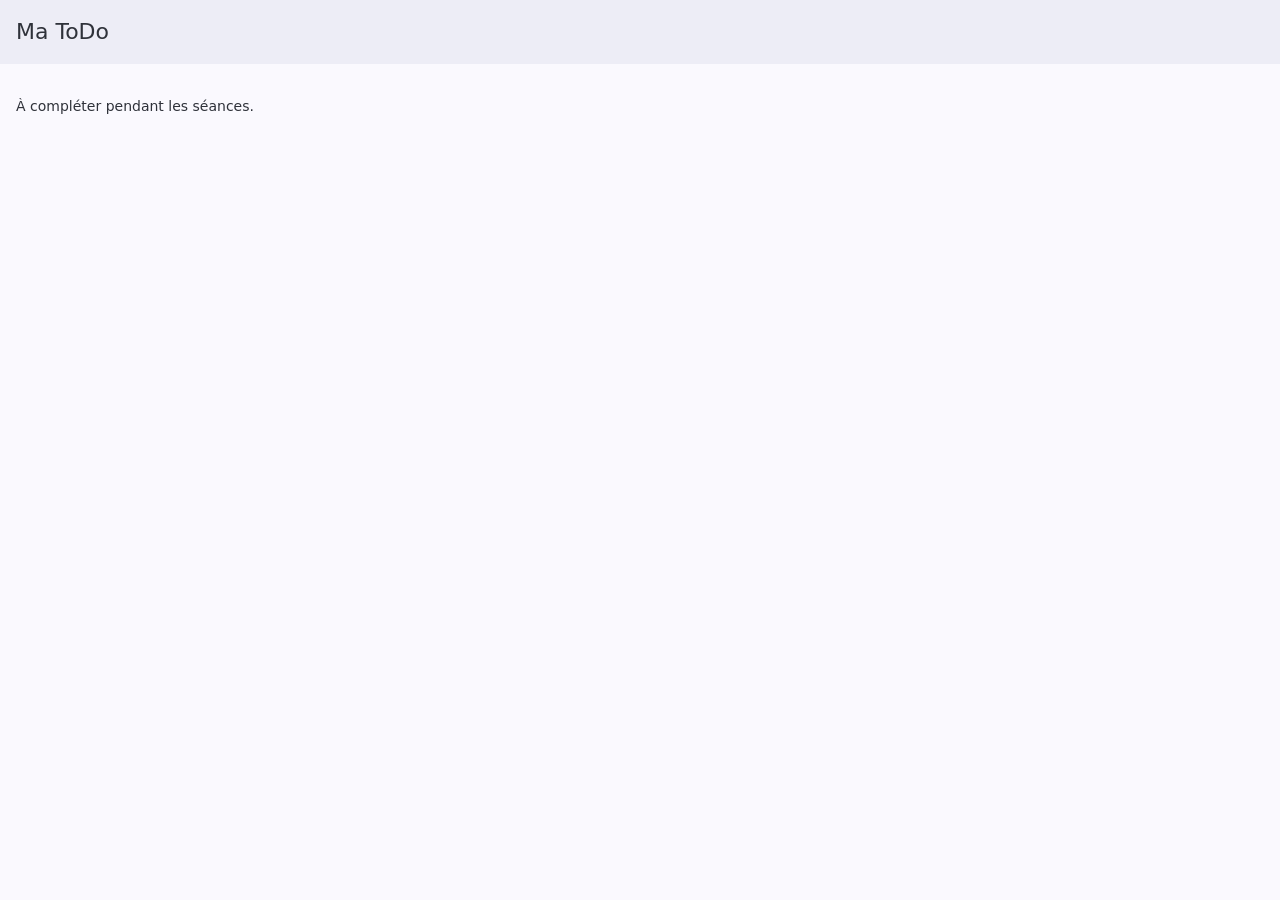
==== index.html @ e6d9fbbe "Initial commit" ====
<!doctype html>
<html lang="fr">
    <head>
        <meta charset="utf-8" />
        <meta
            name="viewport"
            content="width=device-width, initial-scale=1, maximum-scale=1, minimum-scale=1, viewport-fit=cover"
        />
        <meta name="theme-color" content="#e8590c" />
        <title>Ma ToDo</title>

        <!-- Framework7 (CSS) -->
        <link rel="stylesheet" href="lib/framework7-bundle.min.css" />
        <!-- Police d'icônes Framework7 -->
        <link
            rel="stylesheet"
            href="lib/framework7-icons/css/framework7-icons.css"
        />
        <!-- Styles de l'application -->
        <link rel="stylesheet" href="css/app.css" />
    </head>
    <body>
        <div id="app">
            <div class="view view-main view-init safe-areas">
                <div class="page">
                    <!-- Barre de navigation (haut) -->
                    <div class="navbar">
                        <div class="navbar-bg"></div>
                        <div class="navbar-inner">
                            <div class="title">Ma ToDo</div>
                        </div>
                    </div>

                    <div class="page-content">
                        <!-- =====================================================
               SÉANCE 1 : afficher ici une liste de tâches EN DUR
                 (composant "list" avec des cases à cocher).

               SÉANCE 2 : ajouter un champ + un bouton, puis
                 générer la liste à partir d'un tableau JS
                 (voir js/app.js). Ajouter / supprimer une tâche.

               SÉANCE 3 : cocher/décocher, compteur, filtres,
                 puis sauvegarde avec localStorage.
               ===================================================== -->
                        <div class="block">
                            <p class="text-color-gray">
                                À compléter pendant les séances.
                            </p>
                        </div>
                    </div>
                </div>
            </div>
        </div>

        <!-- Framework7 (JS) -->
        <script src="lib/framework7-bundle.min.js"></script>
        <script src="js/app.js"></script>
    </body>
</html>
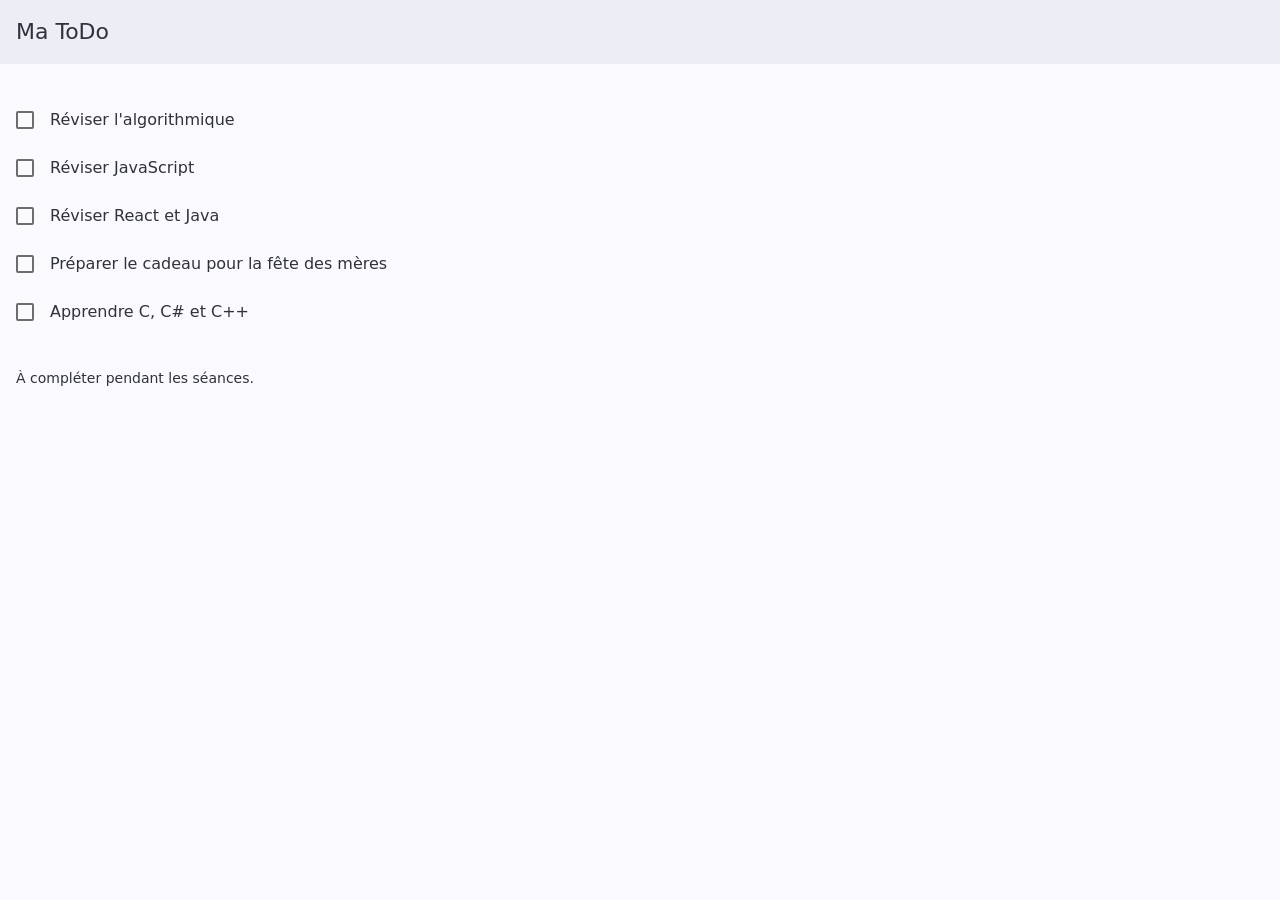
==== commit e61cdb78: "Changement lier a la Session 1" ====
--- a/index.html
+++ b/index.html
@@ -1,60 +1,130 @@
 <!doctype html>
 <html lang="fr">
-    <head>
-        <meta charset="utf-8" />
-        <meta
-            name="viewport"
-            content="width=device-width, initial-scale=1, maximum-scale=1, minimum-scale=1, viewport-fit=cover"
-        />
-        <meta name="theme-color" content="#e8590c" />
-        <title>Ma ToDo</title>
+  <head>
+    <meta charset="utf-8" />
+    <meta
+      name="viewport"
+      content="width=device-width, initial-scale=1, maximum-scale=1, minimum-scale=1, viewport-fit=cover"
+    />
+    <meta name="theme-color" content="#e8590c" />
+    <title>Ma ToDo</title>
 
-        <!-- Framework7 (CSS) -->
-        <link rel="stylesheet" href="lib/framework7-bundle.min.css" />
-        <!-- Police d'icônes Framework7 -->
-        <link
-            rel="stylesheet"
-            href="lib/framework7-icons/css/framework7-icons.css"
-        />
-        <!-- Styles de l'application -->
-        <link rel="stylesheet" href="css/app.css" />
-    </head>
-    <body>
-        <div id="app">
-            <div class="view view-main view-init safe-areas">
-                <div class="page">
-                    <!-- Barre de navigation (haut) -->
-                    <div class="navbar">
-                        <div class="navbar-bg"></div>
-                        <div class="navbar-inner">
-                            <div class="title">Ma ToDo</div>
-                        </div>
+    <!-- Framework7 (CSS) -->
+    <link rel="stylesheet" href="lib/framework7-bundle.min.css" />
+    <!-- Police d'icônes Framework7 -->
+    <link
+      rel="stylesheet"
+      href="lib/framework7-icons/css/framework7-icons.css"
+    />
+    <!-- Styles de l'application -->
+    <link rel="stylesheet" href="css/app.css" />
+  </head>
+  <body>
+    <div id="app">
+      <div class="view view-main view-init safe-areas">
+        <div class="page">
+          <!-- Barre de navigation (haut) -->
+          <div class="navbar">
+            <div class="navbar-bg"></div>
+            <div class="navbar-inner">
+              <div class="title">Ma ToDo</div>
+            </div>
+          </div>
+
+          <div class="page-content">
+            <!-- 
+            ======================================================
+                SÉANCE 1 : afficher ici une liste de tâches EN DUR
+                (composant "list" avec des cases à cocher).
+            ======================================================
+            -->
+
+            <div class="list">
+              <ul>
+                <li class="item-content">
+                  <div class="item-media">
+                    <label class="checkbox">
+                      <input type="checkbox" />
+                      <i class="icon-checkbox"></i>
+                    </label>
+                  </div>
+                  <div class="item-inner">
+                    <div class="item-title">Réviser l'algorithmique</div>
+                  </div>
+                </li>
+                <li class="item-content">
+                  <div class="item-media">
+                    <label class="checkbox">
+                      <input type="checkbox" />
+                      <i class="icon-checkbox"></i>
+                    </label>
+                  </div>
+                  <div class="item-inner">
+                    <div class="item-title">Réviser JavaScript</div>
+                  </div>
+                </li>
+                <li class="item-content">
+                  <div class="item-media">
+                    <label class="checkbox">
+                      <input type="checkbox" />
+                      <i class="icon-checkbox"></i>
+                    </label>
+                  </div>
+                  <div class="item-inner">
+                    <div class="item-title">Réviser React et Java</div>
+                  </div>
+                </li>
+                <li class="item-content">
+                  <div class="item-media">
+                    <label class="checkbox">
+                      <input type="checkbox" />
+                      <i class="icon-checkbox"></i>
+                    </label>
+                  </div>
+                  <div class="item-inner">
+                    <div class="item-title">
+                      Préparer le cadeau pour la fête des mères
                     </div>
+                  </div>
+                </li>
+                <li class="item-content">
+                  <div class="item-media">
+                    <label class="checkbox">
+                      <input type="checkbox" />
+                      <i class="icon-checkbox"></i>
+                    </label>
+                  </div>
+                  <div class="item-inner">
+                    <div class="item-title">Apprendre C, C# et C++</div>
+                  </div>
+                </li>
+              </ul>
+            </div>
 
-                    <div class="page-content">
-                        <!-- =====================================================
-               SÉANCE 1 : afficher ici une liste de tâches EN DUR
-                 (composant "list" avec des cases à cocher).
+            <!-- 
+             ======================================================
+                SÉANCE 2 : ajouter un champ + un bouton, puis
+                générer la liste à partir d'un tableau JS
+                (voir js/app.js). Ajouter / supprimer une tâche. 
+            ======================================================
+            -->
 
-               SÉANCE 2 : ajouter un champ + un bouton, puis
-                 générer la liste à partir d'un tableau JS
-                 (voir js/app.js). Ajouter / supprimer une tâche.
+            <!--  
+                ======================================================
+                    SÉANCE 3 : cocher/décocher, compteur, filtres,
+                    puis sauvegarde avec localStorage.
+                ====================================================== 
+                -->
+            <div class="block">
+              <p class="text-color-gray">À compléter pendant les séances.</p>
+            </div>
+          </div>
+        </div>
+      </div>
+    </div>
 
-               SÉANCE 3 : cocher/décocher, compteur, filtres,
-                 puis sauvegarde avec localStorage.
-               ===================================================== -->
-                        <div class="block">
-                            <p class="text-color-gray">
-                                À compléter pendant les séances.
-                            </p>
-                        </div>
-                    </div>
-                </div>
-            </div>
-        </div>
-
-        <!-- Framework7 (JS) -->
-        <script src="lib/framework7-bundle.min.js"></script>
-        <script src="js/app.js"></script>
-    </body>
+    <!-- Framework7 (JS) -->
+    <script src="lib/framework7-bundle.min.js"></script>
+    <script src="js/app.js"></script>
+  </body>
 </html>
--- a/css/app.css
+++ b/css/app.css
@@ -4,8 +4,8 @@
 
 /* Couleur principale du thème (orange) */
 :root {
-    --f7-theme-color: #e8590c;
-    --f7-theme-color-rgb: rgb(232, 89, 12);
+    --f7-theme-color: #05ca1c;
+    --f7-theme-color-rgb: 12, 232, 52;
     --f7-theme-color-shade: #cf5009;
     --f7-theme-color-tint: #f06a1e;
 }
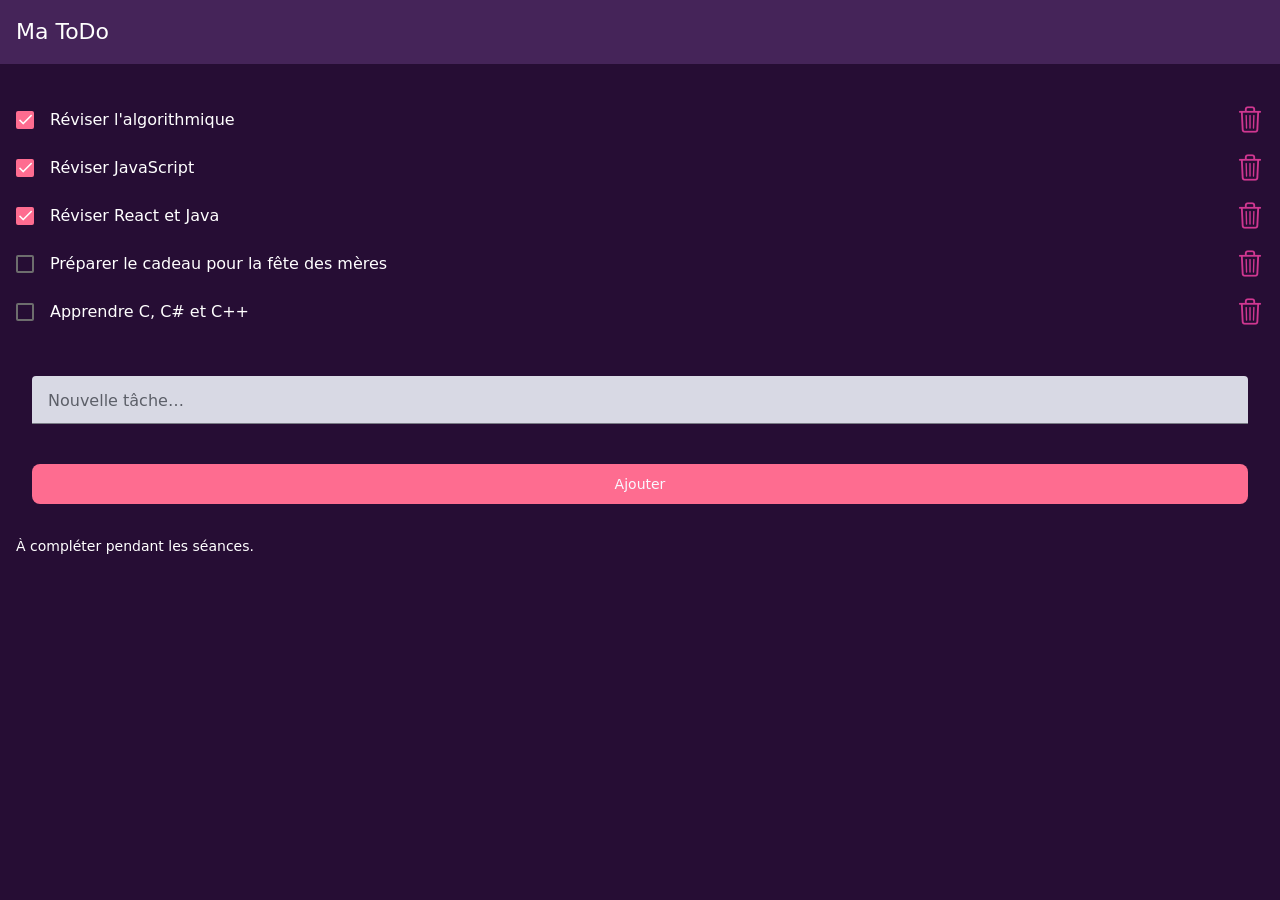
==== commit 2b35623a: "Ajout custom style Css, ajout logique bouton ajouter et supprimer" ====
--- a/index.html
+++ b/index.html
@@ -40,64 +40,8 @@
             -->
 
             <div class="list">
-              <ul>
-                <li class="item-content">
-                  <div class="item-media">
-                    <label class="checkbox">
-                      <input type="checkbox" />
-                      <i class="icon-checkbox"></i>
-                    </label>
-                  </div>
-                  <div class="item-inner">
-                    <div class="item-title">Réviser l'algorithmique</div>
-                  </div>
-                </li>
-                <li class="item-content">
-                  <div class="item-media">
-                    <label class="checkbox">
-                      <input type="checkbox" />
-                      <i class="icon-checkbox"></i>
-                    </label>
-                  </div>
-                  <div class="item-inner">
-                    <div class="item-title">Réviser JavaScript</div>
-                  </div>
-                </li>
-                <li class="item-content">
-                  <div class="item-media">
-                    <label class="checkbox">
-                      <input type="checkbox" />
-                      <i class="icon-checkbox"></i>
-                    </label>
-                  </div>
-                  <div class="item-inner">
-                    <div class="item-title">Réviser React et Java</div>
-                  </div>
-                </li>
-                <li class="item-content">
-                  <div class="item-media">
-                    <label class="checkbox">
-                      <input type="checkbox" />
-                      <i class="icon-checkbox"></i>
-                    </label>
-                  </div>
-                  <div class="item-inner">
-                    <div class="item-title">
-                      Préparer le cadeau pour la fête des mères
-                    </div>
-                  </div>
-                </li>
-                <li class="item-content">
-                  <div class="item-media">
-                    <label class="checkbox">
-                      <input type="checkbox" />
-                      <i class="icon-checkbox"></i>
-                    </label>
-                  </div>
-                  <div class="item-inner">
-                    <div class="item-title">Apprendre C, C# et C++</div>
-                  </div>
-                </li>
+              <ul class="liste-taches">
+                <!-- Affiche dynamiquement les taches du tableau dans app -->
               </ul>
             </div>
 
@@ -109,6 +53,27 @@
             ======================================================
             -->
 
+            <div class="list inset">
+              <ul>
+                <li class="item-content item-input">
+                  <div class="item-inner">
+                    <div class="item-input-wrap">
+                      <input
+                        type="text"
+                        id="champ-tache"
+                        placeholder="Nouvelle tâche…"
+                      />
+                    </div>
+                  </div>
+                </li>
+              </ul>
+            </div>
+            <div class="block">
+              <a href="#" class="button button-fill" id="btn-ajouter"
+                >Ajouter</a
+              >
+            </div>
+
             <!--  
                 ======================================================
                     SÉANCE 3 : cocher/décocher, compteur, filtres,
@@ -116,7 +81,7 @@
                 ====================================================== 
                 -->
             <div class="block">
-              <p class="text-color-gray">À compléter pendant les séances.</p>
+              <p class="text-color-white">À compléter pendant les séances.</p>
             </div>
           </div>
         </div>
--- a/css/app.css
+++ b/css/app.css
@@ -4,14 +4,79 @@
 
 /* Couleur principale du thème (orange) */
 :root {
-    --f7-theme-color: #05ca1c;
-    --f7-theme-color-rgb: 12, 232, 52;
-    --f7-theme-color-shade: #cf5009;
-    --f7-theme-color-tint: #f06a1e;
+  --f7-theme-color: rgb(254, 108, 144);
+  --f7-theme-color-rgb: 254, 108, 144;
+  --f7-theme-color-shade: #cf5009;
+  --f7-theme-color-tint: #f06a1e;
 }
 
 .page-content {
-    padding-bottom: 16px;
+  background-color: #260d34;
+}
+
+.navbar .navbar-bg {
+  background-color: #452459;
+}
+
+.navbar .title {
+  color: rgb(255, 255, 255);
+}
+
+.liste-taches .item-title {
+  color: rgb(255, 255, 255);
+}
+
+.custom-color {
+  color: rgb(208, 55, 145);
+  transition: scale 0.1s linear;
+}
+
+.custom-color:hover {
+  scale: 1.15;
+}
+
+#btn-ajouter {
+  margin: 0 16px 0 16px;
+  transition: scale 0.2s linear;
+}
+
+#btn-ajouter:hover {
+  scale: 1.03;
+  background-color: rgb(197, 86, 114);
+}
+
+/* Style mode dark */
+
+@media (prefers-color-scheme: dark) {
+  :root {
+    --f7-theme-color: rgb(0, 166, 244);
+    --f7-theme-color-rgb: 0, 166, 244;
+  }
+  .page-content {
+    background-color: rgb(15, 20, 30);
+  }
+
+  .navbar .navbar-bg {
+    background-color: rgb(28, 32, 41);
+  }
+
+  .custom-color {
+    color: rgb(246, 51, 154);
+  }
+
+  #btn-ajouter {
+    margin: 0 16px 0 16px;
+    transition: scale 0.2s linear;
+  }
+
+  #btn-ajouter:hover {
+    scale: 1.03;
+    background-color: rgb(0, 134, 196);
+  }
+}
+
+.page-content {
+  padding-bottom: 16px;
 }
 
 /* SÉANCE 3 : ajouter ici le style de la tâche cochée (texte barré) */
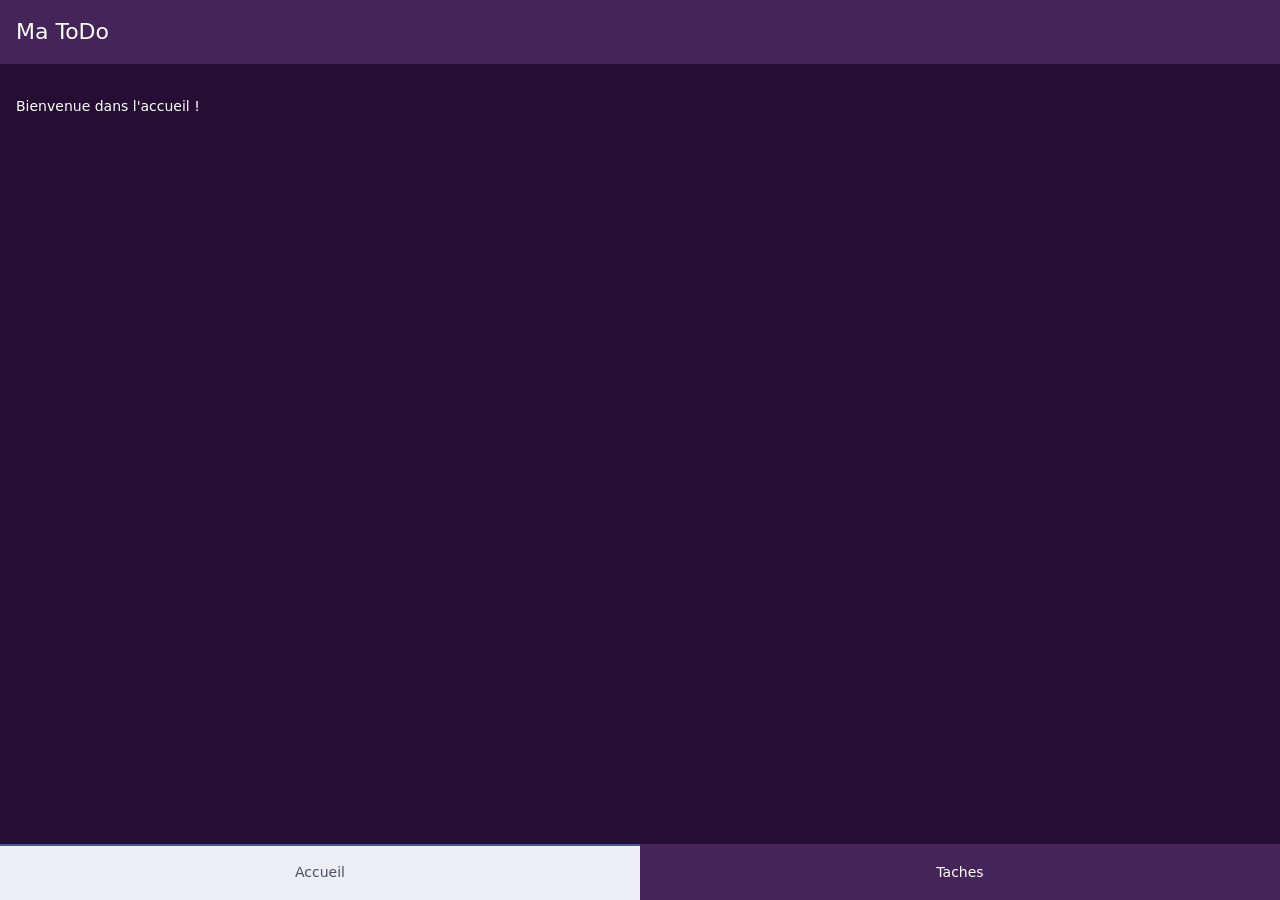
==== commit c33b6142: "Upgrade de la Session 2, Ajout du systeme de route et modification des fichiers" ====
--- a/index.html
+++ b/index.html
@@ -21,75 +21,14 @@
   </head>
   <body>
     <div id="app">
-      <div class="view view-main view-init safe-areas">
-        <div class="page">
-          <!-- Barre de navigation (haut) -->
-          <div class="navbar">
-            <div class="navbar-bg"></div>
-            <div class="navbar-inner">
-              <div class="title">Ma ToDo</div>
-            </div>
-          </div>
-
-          <div class="page-content">
-            <!-- 
-            ======================================================
-                SÉANCE 1 : afficher ici une liste de tâches EN DUR
-                (composant "list" avec des cases à cocher).
-            ======================================================
-            -->
-
-            <div class="list">
-              <ul class="liste-taches">
-                <!-- Affiche dynamiquement les taches du tableau dans app -->
-              </ul>
-            </div>
-
-            <!-- 
-             ======================================================
-                SÉANCE 2 : ajouter un champ + un bouton, puis
-                générer la liste à partir d'un tableau JS
-                (voir js/app.js). Ajouter / supprimer une tâche. 
-            ======================================================
-            -->
-
-            <div class="list inset">
-              <ul>
-                <li class="item-content item-input">
-                  <div class="item-inner">
-                    <div class="item-input-wrap">
-                      <input
-                        type="text"
-                        id="champ-tache"
-                        placeholder="Nouvelle tâche…"
-                      />
-                    </div>
-                  </div>
-                </li>
-              </ul>
-            </div>
-            <div class="block">
-              <a href="#" class="button button-fill" id="btn-ajouter"
-                >Ajouter</a
-              >
-            </div>
-
-            <!--  
-                ======================================================
-                    SÉANCE 3 : cocher/décocher, compteur, filtres,
-                    puis sauvegarde avec localStorage.
-                ====================================================== 
-                -->
-            <div class="block">
-              <p class="text-color-white">À compléter pendant les séances.</p>
-            </div>
-          </div>
-        </div>
+      <div class="view view-main view-init safe-areas" data-url="/">
+       
       </div>
     </div>
 
     <!-- Framework7 (JS) -->
     <script src="lib/framework7-bundle.min.js"></script>
+    <script src="js/routes.js"></script>
     <script src="js/app.js"></script>
   </body>
 </html>
--- a/css/app.css
+++ b/css/app.css
@@ -20,6 +20,10 @@
 
 .navbar .title {
   color: rgb(255, 255, 255);
+}
+
+.custom-tab {
+  background-color: #452459;
 }
 
 .liste-taches .item-title {
@@ -60,6 +64,10 @@
     background-color: rgb(28, 32, 41);
   }
 
+  .custom-tab {
+    background-color: rgb(28, 32, 41);
+  }
+
   .custom-color {
     color: rgb(246, 51, 154);
   }
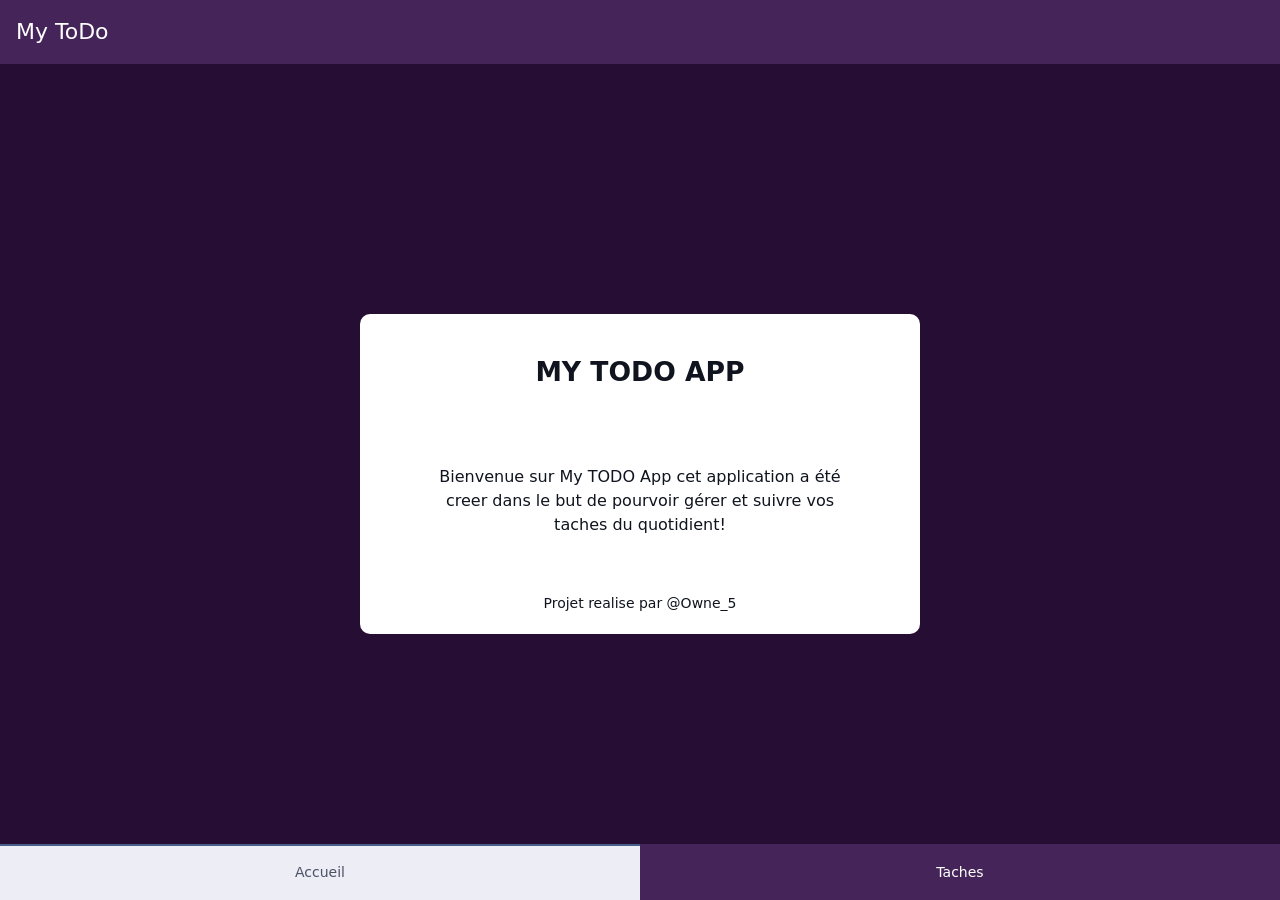
==== commit 4a2564df: "Finalisation du projet, ajout des fonctionnalitees LocalStorages, reorganisation des fichiers" ====
--- a/index.html
+++ b/index.html
@@ -7,7 +7,7 @@
       content="width=device-width, initial-scale=1, maximum-scale=1, minimum-scale=1, viewport-fit=cover"
     />
     <meta name="theme-color" content="#e8590c" />
-    <title>Ma ToDo</title>
+    <title>My ToDo</title>
 
     <!-- Framework7 (CSS) -->
     <link rel="stylesheet" href="lib/framework7-bundle.min.css" />
--- a/css/app.css
+++ b/css/app.css
@@ -20,6 +20,39 @@
 
 .navbar .title {
   color: rgb(255, 255, 255);
+}
+
+.accueil-container {
+  display: flex;
+  justify-content: center;
+  align-items: center;
+}
+
+.accueil {
+  display: flex;
+  flex-direction: column;
+  justify-content: space-around;
+  align-items: center;
+  color: rgb(15, 20, 30);
+  background-color: rgb(255, 255, 255);
+  width: 35rem;
+  height: 20rem;
+  border-radius: 10px;
+}
+
+.heading {
+  text-align: center;
+  font-size: 95%;
+}
+
+.accueil-text {
+  text-align: center;
+  font-size: 1rem;
+  width: 80%;
+}
+
+.accueil-footer {
+  text-align: center;
 }
 
 .custom-tab {
@@ -47,6 +80,10 @@
 #btn-ajouter:hover {
   scale: 1.03;
   background-color: rgb(197, 86, 114);
+}
+
+.segmented {
+  margin: 16px;
 }
 
 /* Style mode dark */
@@ -83,8 +120,26 @@
   }
 }
 
+@media (max-width: 560px) {
+  .accueil {
+    width: 20rem;
+    height: 15rem;
+  }
+
+  .accueil-text {
+    text-align: center;
+    font-size: .8rem;
+    width: 100%;
+  }
+}
+
 .page-content {
   padding-bottom: 16px;
 }
 
 /* SÉANCE 3 : ajouter ici le style de la tâche cochée (texte barré) */
+
+.tache-faite {
+  text-decoration: line-through;
+  color: #8e8e93;
+}
